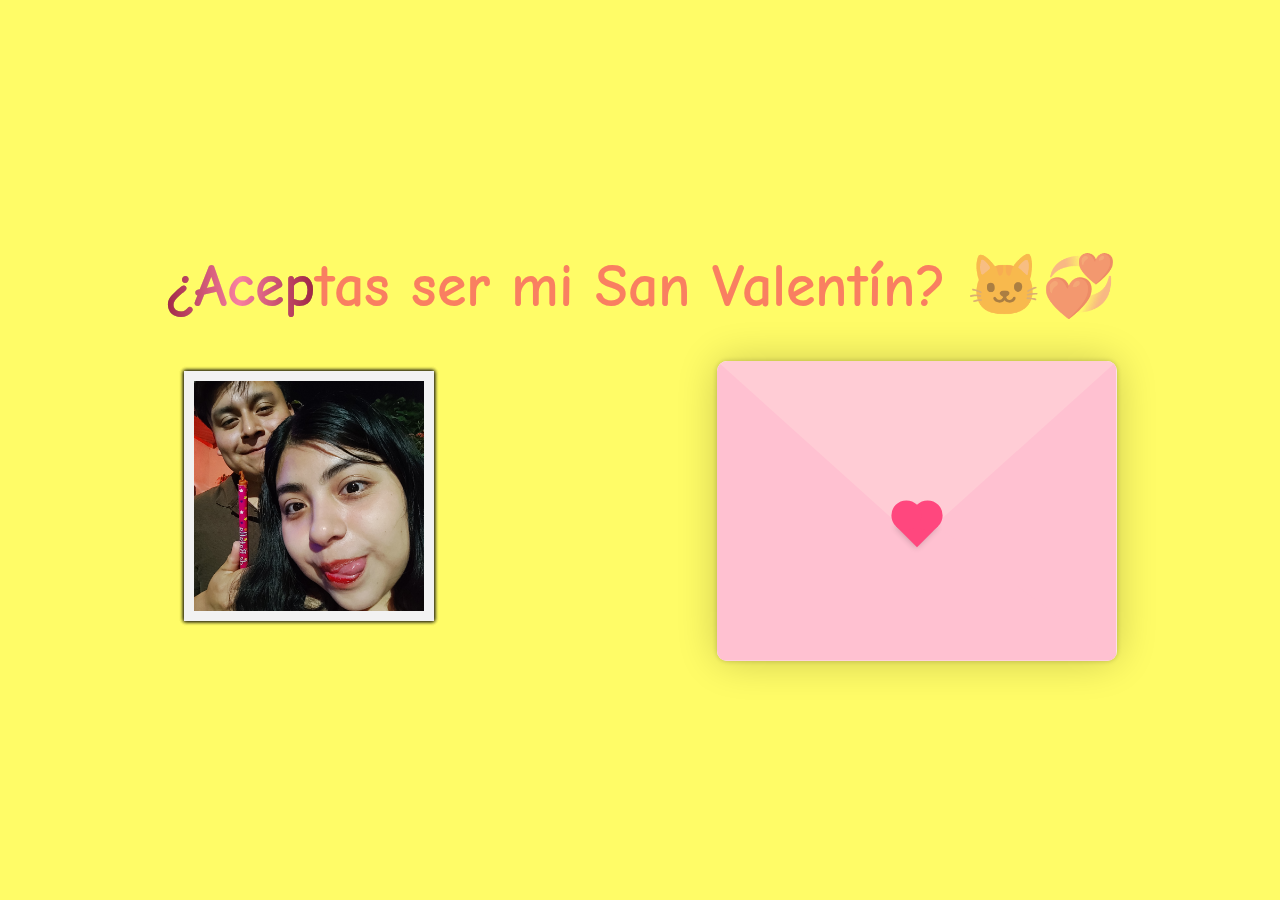
==== index.html @ 9eb5fe2a "cambio de nombre del archivo" ====
<!DOCTYPE html>
<html lang="en">
<head>
  <meta charset="UTF-8">
  <meta name="viewport" content="width=device-width, initial-scale=1.0">
  <title>Jessi, TE AMO</title>
  <link rel="stylesheet" href="style.css">
  <link rel="preconnect" href="https://fonts.googleapis.com">
  <link rel="preconnect" href="https://fonts.gstatic.com" crossorigin>
  <link href="https://fonts.googleapis.com/css2?family=Comic+Neue:wght@300;400;700&display=swap" rel="stylesheet">
</head>
<body img>

    <div id="encabezado-container">
        <div id="brillo"> ¿Aceptas ser mi San Valentín? 🐱💞</div>
    </div>
    <div class="general">
    <div class="galeria">
        <img src="img/1.jpg" >
        <img src="img/2.jpg" >
        <img src="img/3.jpg" >
        <img src="img/4.jpg" >
        <img src="img/5.jpg" >
    </div>
    
    <div class="container">
        <div class="envelope-wrapper ">
            <div class="envelope">
                <div class="letter">
                    <div class="text">
                        <strong>MI AMADA JESSI</strong>
                        <p>
                            Perdón si casi se me pasaba de alto pedirte que seas mi <strong>San Valentín</strong>, obviamente lo serás porque pus eres el <strong><em>AMOR DE MI VIDA</em></strong> y tenemos que compartir este momento juntos siempres jiji. 💕 <br>Eres lo mejor que me ha pasado en la vida, en estos 7 años de conocernos y amarnos, he aprendido mucho de ti, me he enamorado cada día más y más de ti, llegando al grado de no saber qué hacer si tú no estás en mi vida.<br>Como siempre te lo he dicho, gracias por ser mi novia y por ser parte de mi vida, te mereces todo lo bueno que pueda darte, gracias por ser tú misma conmigo, gracias por tu confianza. cariño, amor y ternura. <strong>ERES LA MEJOR</strong><br> <strong>TE AMO MUCHO</strong>, mi <em>niña preciosa</em>. <br> Con mucho <strong>código</strong> (y <strong>amor</strong>), <br> Tu programador favorito. <br> <span style="font-size: 0.9em; color: grey;">PD: Si esta carta fuera un programa, su salida sería:</span> <br> <code>"Eres lo mejor que me ha pasado."</code>
                        </p>
                        
                    </div>
                </div>
            </div>
            <div class="heart"></div>
            <div class="tap-right"></div>
            <div class="tap-left"></div>
        </div>
    </div>
    <script src="script.js"></script>
    </div>
</body>
</html>
---- style.css ----
* {
    margin: 0;
    padding: 0;
    box-sizing: border-box;
    font-family: "Comic Neue", serif;
}



body {
    min-height: 100vh;
    display: grid;
    place-content: center;
    background: #fffc60f4 ;
    overflow: hidden;
}

/* proyecto 1 (GALERÍA)*/

#encabezado-container {
    display: flex;
    justify-content: center;
    align-items: center;
    margin-top: 10px;
    margin-bottom: 30px;
}

#brillo {
    font-size: 60px;
    font-weight: bold;
    color: rgba(255, 0, 102, 0.3);
    z-index: 10;
    background: -webkit-gradient(linear, left top, right top, from(#222), to(#222), color-stop(0.5, #fff)) 0 0 no-repeat;
    -webkit-background-size: 150px;
    -webkit-background-clip: text;
    -webkit-animation-name: brillo;
    -webkit-animation-duration: 3s;
    -webkit-animation-iteration-count: infinite;
    text-shadow: 0 0px 0px rgba(233, 85, 85, 0.419);
}

@-webkit-keyframes brillo {
    0%, 10% { background-position: -1000px; }
    20% { background-position: top left; }
    90% { background-position: top right; }
    100% { background-position: 1000px; }
}

.galeria {
    --d: 10s; 
    display: grid;
    place-items:center;
    width: 250px;
    margin-left: 20px;
    margin-top: 20px;
    float: left;
}

.galeria > img {
    grid-area: 1/1;
    width: 100%;
    aspect-ratio: 1;
    object-fit: cover;
    border: 10px solid #f2f2f2;
    box-shadow: 0 0 4px #0007;
    z-index: 2;
    animation: slide var(--d) infinite, z-order var(--d) infinite steps(1);
}

.galeria img:last-child {
    animation-name: slide, z-order-last;
}

.galeria > img:nth-child(1) { animation-delay: calc(0 * var(--d)); --r: 16deg; }
.galeria > img:nth-child(2) { animation-delay: calc(-0.2 * var(--d)); --r: -1deg; }
.galeria > img:nth-child(3) { animation-delay: calc(-0.4 * var(--d)); --r: -19deg; }
.galeria > img:nth-child(4) { animation-delay: calc(-0.6 * var(--d)); --r: 6deg; }
.galeria > img:nth-child(5) { animation-delay: calc(-0.8 * var(--d)); --r: -8deg; }

@keyframes slide {
    10% { transform: translateX(120%) rotate(var(--r)); }
    0%, 100%, 20% { transform: translateX(0%) rotate(var(--r)); }
}

@keyframes z-order {
    10%, 20% { z-index: 1; }
    80% { z-index: 2; }
}

@keyframes z-order-last {
    10%, 20% { z-index: 1; }
    90% { z-index: 2; }
}

@media only screen and (max-width: 600px) {
    #brillo { font-size: 22px; }
    
    .galeria {
        width: 150px;
        margin-left: 60px;
    }
}

:root {
    --primary: #fff;
    --bg-color: #ffebf2; /* Soft pink background */
    --bg-envelope-color: #ffe3ed; /* Light pink envelope */
    --envelope-tab: #ffccd5; /* Darker pink tab */
    --envelope-cover: #ffc1d1; /* Medium pink cover */
    --shadow-color: rgba(0, 0, 0, 0.2);
    --txt-color:  #003049; /* Deep red text */
    --heart-color: #ff477e; /* Bright pink heart */
}

h1 {
    font-family: "Marck Script", serif;
    text-align: center;
    font-size: 60px;
    margin-bottom: 50px;
    color: #444;
}


/* proyecto 2 (CARTA)*/

.container {
    width: 400px;
    float: right;
    margin-top: 10px;
    margin-left: 20px;
float:right;

}

.container > .envelope-wrapper {
    position: relative;
    background-color: var(--bg-envelope-color);
    box-shadow: 0 0 40px var(--shadow-color);
    border-radius: 15px;
}

.envelope-wrapper > .envelope {
    position: relative;
    width: 400px;
    height: 300px;
}

.envelope-wrapper > .envelope::before {
    content: "";
    position: absolute;
    top: 0;
    left: 0;
    right: 0;
    z-index: 4;
    border-top: 180px solid var(--envelope-tab);
    border-right: 200px solid transparent;
    border-left: 200px solid transparent;
    transform-origin: top;
    transition: all 0.5s ease-in-out 0.7s;
    border-radius: 10px;
}

.tap-right {
    position: absolute;
    top: 0;
    right: 0;
    width: 100%;
    height: 100%;
    clip-path: polygon(100% 0, 0 100%, 100% 100%);
    transform: rotate(-90deg,90deg);
    border-bottom-right-radius: 10px;
    border-top-right-radius: 10px;
    border-bottom-left-radius: 10px;
    background-color: var(--envelope-cover);
}

.tap-left {
    position: absolute;
    top: 0;
    left: 0;
    width: 100%;
    height: 100%;
    clip-path: polygon(0 0, 0% 100%, 100% 100%);
    background-color: var(--envelope-cover);
    transform: rotate(90deg, -90deg);
    border-top-left-radius: 10px;
    border-bottom-left-radius: 10px;
    border-bottom-right-radius: 10px;
}
  

.envelope-wrapper.disable-envelope .envelope::before {
    pointer-events: none;
}


.envelope > .letter {
    position: absolute;
    bottom: 0;
    width: 100%;
    height: 100%;
    background: var(--primary);
    text-align: center;
    box-shadow: 0 0 5px var(--shadow-color);
    padding: 20px;
    border-radius: 10px;
    transition: transform .5s ease-in-out;

}

.envelope > .letter > .text {
    font-family: "Gill Sans", "Gill Sans MT", Calibri, "Trebuchet MS", sans-serif;
    color: var(--txt-color);
    text-align: left;
    font-size: 12px;
    border: 3px dotted var(--txt-color);
    padding: 10px;
    height: 100%;
    line-height: 16px;
    cursor: pointer;
    overflow: scroll;
}

.heart {
    position: absolute;
    top: 50%;
    left: 50%;
    width: 30px;
    height: 30px;
    background: var(--heart-color);
    transform: translate(-50%, 0%) rotate(45deg);
    transition: transform 0.5s ease-in-out 1s;
    box-shadow: 0 1px 6px var(--shadow-color);
    cursor: pointer;
    z-index: 999;
}

.heart:before,
.heart:after {
    content: "";
    position: absolute;
    width: 30px;
    height: 30px;
    background-color: var(--heart-color);
    border-radius: 80%;
}

.heart:before {
    top: -15px;
}
  
.heart:after {
    right: 15px;
}

.flap > .envelope:before {
    transform: rotateX(180deg);
    z-index: 0;
}

.flap > .heart {
    transform: rotate(90deg);
    transition-delay: 0.4s;
}

.letter.letter-opening {
    transform: translateY(-290px);
    transition: transform .5s ease-in-out;
}

.letter.closing-letter {
    transform: translateY(-290px);
    transition: transform .5s ease-in-out;
    z-index: 10000;
}

.letter.opened{
    z-index: 10000;
}

::-webkit-scrollbar {
    width: 8px; 
}

::-webkit-scrollbar-track {
    background: transparent; 
    border-radius: 4px;
}

::-webkit-scrollbar-thumb {
    background: var(--envelope-cover); 
    border-radius: 4px;
}

::-webkit-scrollbar-thumb:hover {
    background: var(--heart-color); 
}

@media  screen and  (max-width: 400px){
    .container {
        width: 300px;
    }

    
    .envelope-wrapper > .envelope {
        position: relative;
        width: 300px;
        height: 250px;
    }

    .tap-left,
    .tap-right{
        width: 100%;
    }

    
    .envelope-wrapper > .envelope::before {
        border-top: 150px solid var(--envelope-tab);
        border-right: 150px solid transparent;
        border-left: 150px solid transparent;
}

}
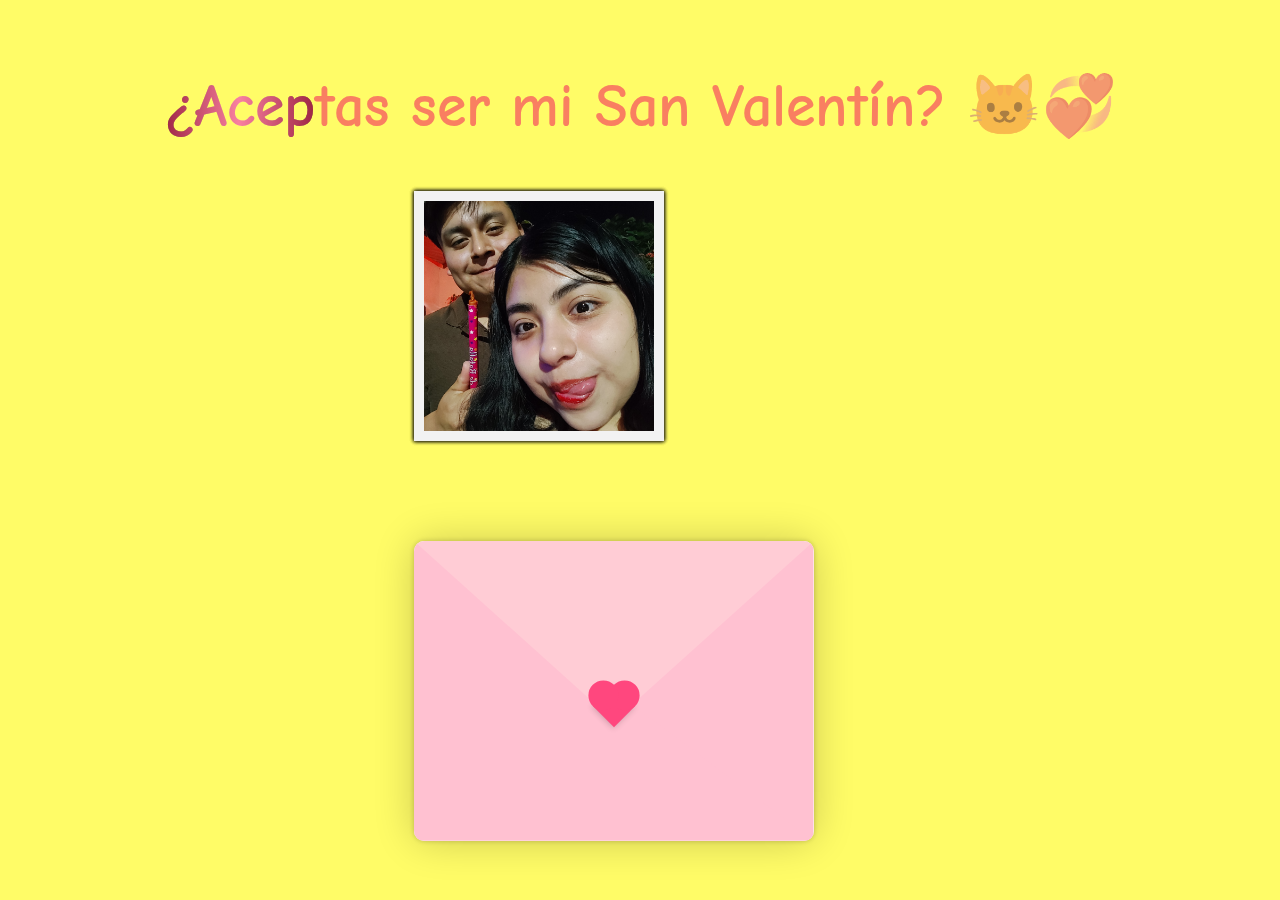
==== commit b7b316dc: "cambios" ====
--- a/index.html
+++ b/index.html
@@ -14,7 +14,7 @@
     <div id="encabezado-container">
         <div id="brillo"> ¿Aceptas ser mi San Valentín? 🐱💞</div>
     </div>
-    <div class="general">
+   
     <div class="galeria">
         <img src="img/1.jpg" >
         <img src="img/2.jpg" >
--- a/style.css
+++ b/style.css
@@ -52,9 +52,9 @@
     display: grid;
     place-items:center;
     width: 250px;
-    margin-left: 20px;
+    margin-left: 250px;
     margin-top: 20px;
-    float: left;
+    float: center;
 }
 
 .galeria > img {
@@ -127,9 +127,8 @@
 .container {
     width: 400px;
     float: right;
-    margin-top: 10px;
-    margin-left: 20px;
-float:right;
+    margin-top: 100px;
+    margin-left: 250px;
 
 }
 
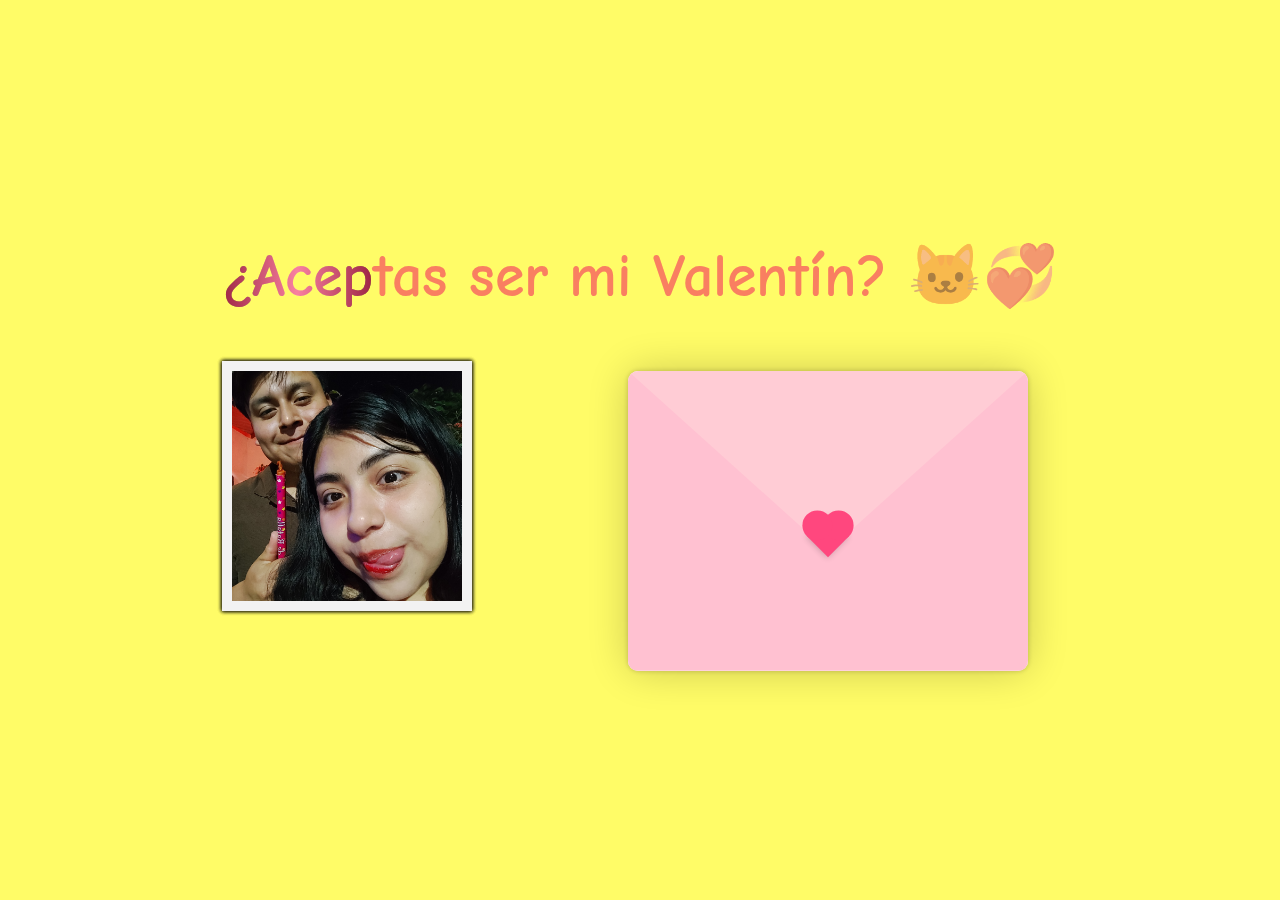
==== commit bfd8e3a2: "Modificaciones" ====
--- a/index.html
+++ b/index.html
@@ -12,9 +12,9 @@
 <body img>
 
     <div id="encabezado-container">
-        <div id="brillo"> ¿Aceptas ser mi San Valentín? 🐱💞</div>
+        <div id="brillo"> ¿Aceptas ser mi Valentín? 🐱💞</div>
     </div>
-   
+   <div class="general">
     <div class="galeria">
         <img src="img/1.jpg" >
         <img src="img/2.jpg" >
@@ -44,4 +44,5 @@
     <script src="script.js"></script>
     </div>
 </body>
+
 </html>--- a/style.css
+++ b/style.css
@@ -52,9 +52,9 @@
     display: grid;
     place-items:center;
     width: 250px;
-    margin-left: 250px;
+    margin-left: 0px;
     margin-top: 20px;
-    float: center;
+    float: left;
 }
 
 .galeria > img {
@@ -127,9 +127,8 @@
 .container {
     width: 400px;
     float: right;
-    margin-top: 100px;
-    margin-left: 250px;
-
+    margin-top: 30px;
+    margin-right: 30px;
 }
 
 .container > .envelope-wrapper {
